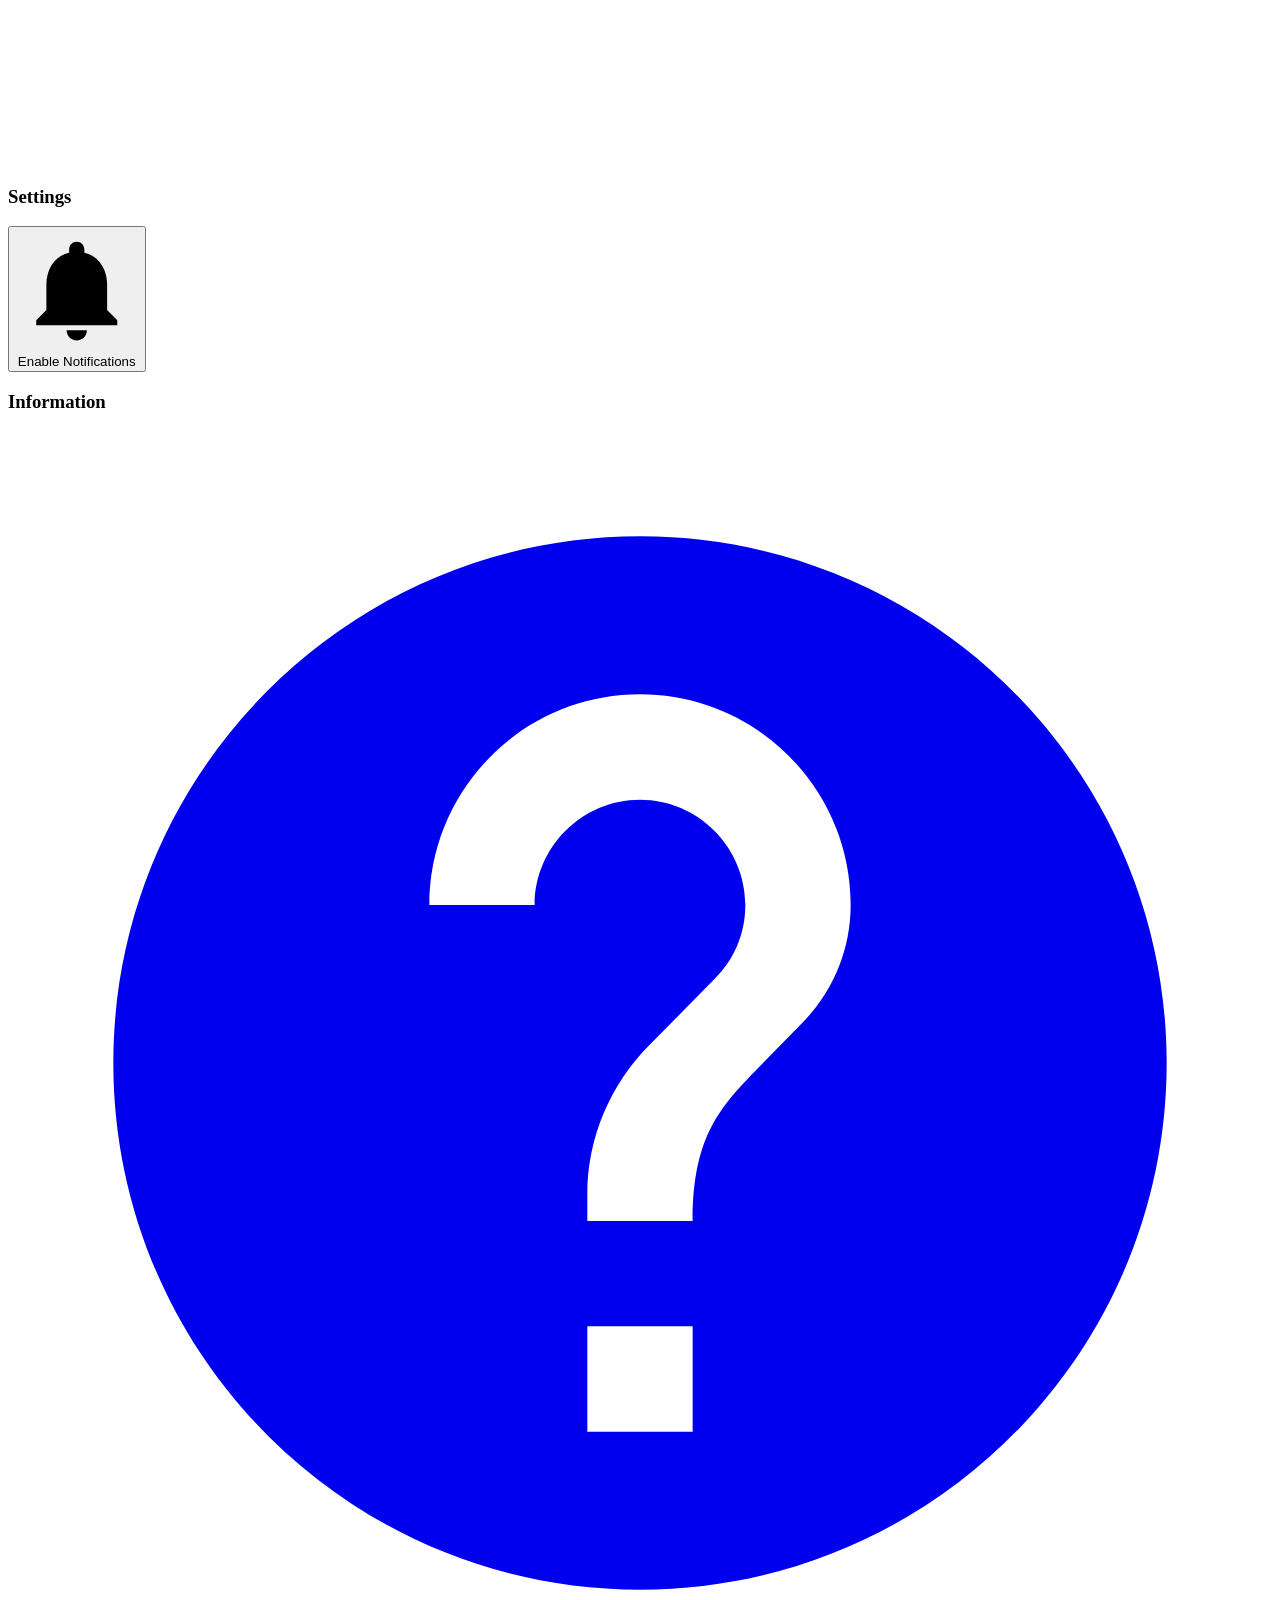
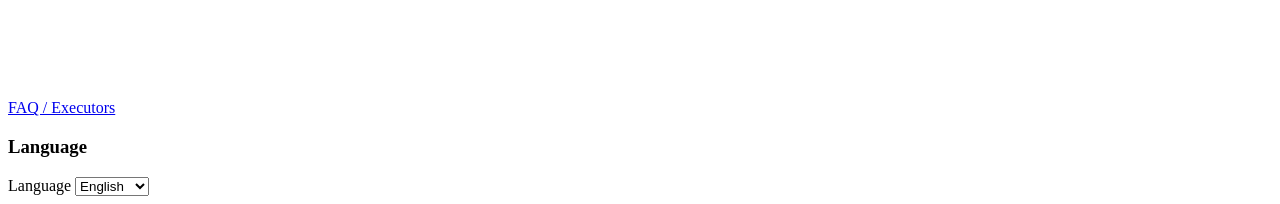
==== index.html @ 23e285c4 "Round 4: 404 page, Esc-close menu, unified modal focus management - Add public/404.html: styled GitH" ====
<!DOCTYPE html>
<html lang="en">
<head>
  <meta charset="UTF-8">
  <meta name="viewport" content="width=device-width, initial-scale=1.0, viewport-fit=cover">
  <meta name="theme-color" content="#0b0d1e">

  <!-- ============ PRIMARY SEO ============ -->
  <title>xlam HUB — Free Adopt Me Scripts 2026 (Auto Farm, Pet Spawner, Trade)</title>
  <meta name="description" content="xlam HUB is a free Adopt Me script hub for Roblox. Copy working auto farm, pet spawner, trade value checker, trade bypass, and FPS boost scripts. Updated 2026, works on Delta, Arceus, Codex, Wave and more executors.">
  <meta name="keywords" content="adopt me script, adopt me scripts, roblox adopt me, adopt me auto farm, adopt me pet spawner, adopt me trade bypass, adopt me hack, xlam hub, adopt me exploit, free roblox scripts, delta executor scripts, adopt me 2026, roblox script hub">
  <meta name="author" content="HyperRamzey">
  <meta name="robots" content="index, follow, max-image-preview:large, max-snippet:-1, max-video-preview:-1">
  <meta name="googlebot" content="index, follow">
  <meta name="rating" content="general">
  <meta name="application-name" content="xlam HUB">
  <link rel="canonical" href="https://hyperramzey.github.io/xhub/">

  <!-- ============ OPEN GRAPH (Facebook, Discord, LinkedIn, WhatsApp) ============ -->
  <meta property="og:type" content="website">
  <meta property="og:site_name" content="xlam HUB">
  <meta property="og:title" content="xlam HUB — Free Adopt Me Scripts 2026 (Auto Farm, Pet Spawner, Trade)">
  <meta property="og:description" content="Free Adopt Me script hub for Roblox. Copy working auto farm, pet spawner, trade checker and more. Updated 2026, works on Delta, Arceus, Codex and Wave.">
  <meta property="og:url" content="https://hyperramzey.github.io/xhub/">
  <meta property="og:image" content="https://hyperramzey.github.io/xhub/preview.png">
  <meta property="og:image:secure_url" content="https://hyperramzey.github.io/xhub/preview.png">
  <meta property="og:image:type" content="image/png">
  <meta property="og:image:width" content="1264">
  <meta property="og:image:height" content="569">
  <meta property="og:image:alt" content="xlam HUB — Adopt Me script hub interface">
  <meta property="og:locale" content="en_US">

  <!-- ============ TWITTER / X CARD ============ -->
  <meta name="twitter:card" content="summary_large_image">
  <meta name="twitter:title" content="xlam HUB — Free Adopt Me Scripts 2026">
  <meta name="twitter:description" content="Free Adopt Me script hub for Roblox. Auto farm, pet spawner, trade checker and more. Updated 2026, works on Delta, Arceus, Codex and Wave.">
  <meta name="twitter:image" content="https://hyperramzey.github.io/xhub/preview.png">
  <meta name="twitter:image:alt" content="xlam HUB — Adopt Me script hub interface">

  <link rel="manifest" href="manifest.webmanifest">
  <link rel="icon" href="icons/icon.svg" type="image/svg+xml">
  <link rel="apple-touch-icon" href="icons/icon-192.png">
  <link rel="preconnect" href="https://fonts.googleapis.com">
  <link rel="preconnect" href="https://fonts.gstatic.com" crossorigin>
  <link href="https://fonts.googleapis.com/css2?family=VT323&family=Permanent+Marker&family=Chakra+Petch:wght@400;600;700&display=swap" rel="stylesheet">

  <!-- ============ STRUCTURED DATA (JSON-LD) ============ -->
  <script type="application/ld+json">
  {
    "@context": "https://schema.org",
    "@graph": [
      {
        "@type": "WebSite",
        "@id": "https://hyperramzey.github.io/xhub/#website",
        "url": "https://hyperramzey.github.io/xhub/",
        "name": "xlam HUB",
        "description": "Free Adopt Me script hub for Roblox — auto farm, pet spawner, trade checker and more.",
        "inLanguage": "en",
        "publisher": { "@id": "https://hyperramzey.github.io/xhub/#org" },
        "potentialAction": {
          "@type": "SearchAction",
          "target": {
            "@type": "EntryPoint",
            "urlTemplate": "https://hyperramzey.github.io/xhub/?q={search_term_string}"
          },
          "query-input": "required name=search_term_string"
        }
      },
      {
        "@type": "Organization",
        "@id": "https://hyperramzey.github.io/xhub/#org",
        "name": "xlam HUB",
        "url": "https://hyperramzey.github.io/xhub/",
        "logo": "https://hyperramzey.github.io/xhub/icons/icon-512.png",
        "sameAs": ["https://github.com/HyperRamzey", "https://www.tiktok.com/@yohd57"]
      },
      {
        "@type": "CollectionPage",
        "@id": "https://hyperramzey.github.io/xhub/#webpage",
        "url": "https://hyperramzey.github.io/xhub/",
        "name": "xlam HUB — Free Adopt Me Scripts 2026",
        "isPartOf": { "@id": "https://hyperramzey.github.io/xhub/#website" },
        "about": "Adopt Me scripts for Roblox",
        "mainEntity": {
          "@type": "ItemList",
          "name": "Adopt Me Scripts",
          "itemListElement": [
            { "@type": "ListItem", "position": 1, "name": "Eclipse Hub - Adopt Me Autofarm" },
            { "@type": "ListItem", "position": 2, "name": "Adopt Me - Pet Spawner (Visual)" },
            { "@type": "ListItem", "position": 3, "name": "Adopt Me - Trade Value Checker" },
            { "@type": "ListItem", "position": 4, "name": "Adopt Me - Trade Bypass" },
            { "@type": "ListItem", "position": 5, "name": "Adopt Me - Food Money Exploit" },
            { "@type": "ListItem", "position": 6, "name": "Adopt Me - FPS Boost & Unlock" },
            { "@type": "ListItem", "position": 7, "name": "Adopt Me - Axonic Keyless Hub" },
            { "@type": "ListItem", "position": 8, "name": "Adopt Me - Snowy Hub Autofarm" },
            { "@type": "ListItem", "position": 9, "name": "Adopt Me - Forge Hub Full Tasks" },
            { "@type": "ListItem", "position": 10, "name": "Adopt Me - DP Hub House Clone" }
          ]
        }
      },
      {
        "@type": "FAQPage",
        "@id": "https://hyperramzey.github.io/xhub/#faq",
        "mainEntity": [
          {
            "@type": "Question",
            "name": "Is xlam HUB free?",
            "acceptedAnswer": { "@type": "Answer", "text": "Yes. Every Adopt Me script on xlam HUB is free to copy and use." }
          },
          {
            "@type": "Question",
            "name": "Which executors do the Adopt Me scripts work on?",
            "acceptedAnswer": { "@type": "Answer", "text": "The scripts work on popular Roblox executors including Delta, Arceus, Codex, Wave, Swift, Flux and more on Android, iOS, PC and Mac." }
          },
          {
            "@type": "Question",
            "name": "How do I use an Adopt Me script from xlam HUB?",
            "acceptedAnswer": { "@type": "Answer", "text": "Click Copy Script on any card to copy the loadstring, then paste and execute it in your Roblox executor while Adopt Me is open." }
          }
        ]
      }
    ]
  }
  </script>

  <script type="module" src="/src/main.ts"></script>
</head>
<body data-stage="bios">

  <!-- ============ SEO / NO-JS FALLBACK ============
       Crawlers and social unfurlers that don't execute JS (and users with JS
       disabled) get real, indexable content here. Hidden from JS-enabled
       browsers by boot.ts, which removes this node once the app mounts. -->
  <noscript>
    <div id="seo-fallback">
      <h1>xlam HUB — Free Adopt Me Scripts for Roblox (2026)</h1>
      <p>xlam HUB is a free Adopt Me script hub. Copy working Roblox scripts for
        Adopt Me — auto farm, pet spawner, trade value checker, trade bypass,
        food money exploit, and FPS boost. Updated for 2026 and compatible with
        Delta, Arceus, Codex, Wave, Swift and other executors on Android, iOS,
        PC and Mac.</p>
      <h2>Available Adopt Me scripts</h2>
      <ul>
        <li>Eclipse Hub - Adopt Me Autofarm</li>
        <li>Adopt Me - Pet Spawner (Visual Only)</li>
        <li>Adopt Me - Trade Value Checker</li>
        <li>Adopt Me - Trade Bypass</li>
        <li>Adopt Me - Food Money Exploit</li>
        <li>Adopt Me - FPS Boost &amp; Unlock, Better Graphics, Shaders</li>
        <li>Adopt Me - Axonic Keyless Hub</li>
        <li>Adopt Me - Snowy Hub Autofarm</li>
        <li>Adopt Me - Forge Hub Full Tasks</li>
        <li>Adopt Me - DP Hub House Clone</li>
      </ul>
      <p>This page requires JavaScript for the interactive script hub. Enable
        JavaScript to copy scripts and browse version history.</p>
    </div>
  </noscript>

  <!-- ============ STAGE 1: BIOS BOOT ============ -->
  <section id="bios-screen" class="stage-layer" aria-label="Boot screen">
    <pre id="bios-log" aria-live="polite"></pre>
    <span class="bios-cursor" aria-hidden="true"></span>
  </section>

  <!-- ============ STAGE 2: XP LOGIN ============ -->
  <section id="xp-login-screen" class="stage-layer" hidden aria-label="Login screen">
    <div class="xp-login-box">
      <div class="xp-logo dancing-text">xlam HUB</div>
      <div class="xp-user-icon" aria-hidden="true">👤</div>
      <div class="xp-username dancing-text">Guest User</div>
      <button id="xp-login-btn" class="xp-login-btn" type="button">➜ Click here to begin</button>
    </div>
  </section>

  <!-- ============ STAGE 3: LOADING BAR ============ -->
  <div id="loading-bar" class="stage-layer" hidden aria-hidden="true">
    <div class="loading-track"><div class="loading-fill"></div></div>
  </div>

  <!-- ============ AMBIENT LAYERS ============ -->
  <canvas id="star-constellation" aria-hidden="true"></canvas>
  <canvas id="smoke-canvas" aria-hidden="true"></canvas>
  <div id="crt-overlay" aria-hidden="true"></div>
  <div id="custom-cursor" aria-hidden="true"></div>

  <!-- ============ FLYOUT MENU ============ -->
  <button id="menu-btn" type="button" aria-label="Open menu" aria-expanded="false" aria-controls="flyout-menu" hidden>
    <svg width="24" height="24" viewBox="0 0 24 24" fill="none" stroke="currentColor" stroke-width="2" stroke-linecap="round" aria-hidden="true"><line x1="3" y1="12" x2="21" y2="12"/><line x1="3" y1="6" x2="21" y2="6"/><line x1="3" y1="18" x2="21" y2="18"/></svg>
  </button>
  <nav id="flyout-menu" aria-label="Settings menu">
    <div class="flyout-content">
      <h3>Settings</h3>
      <button id="install-pwa" type="button" hidden>
        <svg class="animated-icon" viewBox="0 0 24 24" fill="currentColor" aria-hidden="true"><path d="M19 9h-4V3H9v6H5l7 7 7-7zM5 18v2h14v-2H5z"/></svg>
        Install App
      </button>
      <button id="notifications-toggle" type="button">
        <svg class="animated-icon" viewBox="0 0 24 24" fill="currentColor" aria-hidden="true"><path d="M12 22c1.1 0 2-.9 2-2h-4c0 1.1.89 2 2 2zm6-6v-5c0-3.07-1.64-5.64-4.5-6.32V4c0-.83-.67-1.5-1.5-1.5s-1.5.67-1.5 1.5v.68C7.63 5.36 6 7.92 6 11v5l-2 2v1h16v-1l-2-2z"/></svg>
        Enable Notifications
      </button>
      <h3>Information</h3>
      <a href="#executors" id="faq-link">
        <svg class="animated-icon" viewBox="0 0 24 24" fill="currentColor" aria-hidden="true"><path d="M12 2C6.48 2 2 6.48 2 12s4.48 10 10 10 10-4.48 10-10S17.52 2 12 2zm1 17h-2v-2h2v2zm2.07-7.75l-.9.92C13.45 12.9 13 13.5 13 15h-2v-.5c0-1.1.45-2.1 1.17-2.83l1.24-1.26c.37-.36.59-.86.59-1.41 0-1.1-.9-2-2-2s-2 .9-2 2H8c0-2.21 1.79-4 4-4s4 1.79 4 4c0 .88-.36 1.68-.93 2.25z"/></svg>
        FAQ / Executors
      </a>
      <h3>Language</h3>
      <label class="visually-hidden" for="language-selector">Language</label>
      <select id="language-selector">
        <option value="en">English</option>
        <option value="es">Español</option>
        <option value="fr">Français</option>
      </select>
    </div>
  </nav>

  <!-- ============ MAIN ============ -->
  <main id="main-content" hidden>
    <button id="free-pet-placard" class="placard" type="button">🎁 GET A FREE PET</button>
    <button id="back-to-top" type="button" aria-label="Back to top">▲</button>

    <header class="title-container">
      <div id="logo-bottle" aria-hidden="true">
        <div class="bottle"><div class="bottle-smoke"></div><div class="stick"></div></div>
      </div>
      <h1 class="main-title">
        <svg class="x-logo-svg" width="80" height="80" viewBox="0 0 300 300" aria-hidden="true">
          <path class="x-path" d="M 50 30 L 120 150 L 50 270 M 250 30 L 180 150 L 250 270" stroke="#2de2e6" stroke-width="35" stroke-linecap="round" fill="none"/>
        </svg>
        <span class="lamhub-text">lamHub</span>
      </h1>
    </header>
    <p class="subtitle">made by scriptblox coders</p>

    <div class="search-container">
      <label class="visually-hidden" for="search-bar">Search for scripts</label>
      <input type="search" id="search-bar" placeholder="Search for scripts…" autocomplete="off">
    </div>

    <div class="scripts-container" id="scripts-container">
      <!-- cards rendered by src/cards.ts from src/data.ts -->
    </div>
    <p id="no-results" hidden>No scripts match your search.</p>

    <footer>
      <p>
        <a href="https://hyperramzey.github.io/">XlamHub Github pages site</a> © 2026 by
        <a href="https://github.com/HyperRamzey">HyperRamzey</a> is licensed under
        <a href="https://creativecommons.org/licenses/by-nc-nd/4.0/">CC BY-NC-ND 4.0</a><img src="https://mirrors.creativecommons.org/presskit/icons/cc.svg" alt="CC"><img src="https://mirrors.creativecommons.org/presskit/icons/by.svg" alt="BY"><img src="https://mirrors.creativecommons.org/presskit/icons/nc.svg" alt="NC"><img src="https://mirrors.creativecommons.org/presskit/icons/nd.svg" alt="ND">
      </p>
    </footer>
  </main>

  <!-- ============ MODALS ============ -->
  <div id="script-detail-modal" class="modal-overlay" role="dialog" aria-modal="true" aria-labelledby="modal-title" hidden>
    <div class="modal-content">
      <button class="close-modal" type="button" aria-label="Close">&times;</button>
      <h2 id="modal-title">Script details</h2>
      <div class="image-gallery" id="modal-image-gallery"></div>
      <p id="modal-description"></p>
      <button id="modal-copy-btn" class="btn copy-btn wide" type="button">💪 Copy Script</button>
    </div>
  </div>

  <div id="pet-modal" class="modal-overlay" role="dialog" aria-modal="true" aria-labelledby="pet-modal-title" hidden>
    <div class="modal-content">
      <button class="close-modal" type="button" aria-label="Close">&times;</button>
      <h2 id="pet-modal-title">Get Your Free Pet!</h2>
      <p>To claim your free pet, follow these simple steps:</p>
      <ol>
        <li>Go to my <a href="https://www.tiktok.com/@yohd57" target="_blank" rel="noopener noreferrer">TikTok Profile</a>.</li>
        <li>Like and comment on all of my videos.</li>
        <li>Send me a Direct Message on TikTok when you're done.</li>
      </ol>
      <p>I'll get back to you with your reward!</p>
    </div>
  </div>

  <div id="script-preview-modal" class="modal-overlay" role="dialog" aria-modal="true" aria-labelledby="preview-title" hidden>
    <div class="modal-content">
      <button class="close-modal" type="button" aria-label="Close">&times;</button>
      <h2 id="preview-title">Script Link</h2>
      <p id="script-preview-msg">Your script is ready! It has been automatically copied to your clipboard.</p>
      <pre id="script-link-display"></pre>
      <div class="modal-actions">
        <button id="manual-copy-btn" class="btn copy-btn" type="button">📋 Copy Again</button>
      </div>
      <p class="modal-hint">If you are stuck at loading, try to use newest android or ios delta executor or relaunch roblox if you are using it already</p>
    </div>
  </div>

  <div id="executor-modal" class="modal-overlay" role="dialog" aria-modal="true" aria-labelledby="executor-modal-title" hidden>
    <div class="modal-content">
      <button class="close-modal" type="button" aria-label="Close">&times;</button>
      <h2 id="executor-modal-title">Supported Executors</h2>
      <p>SOME of the supported executors that those scripts should work on. Try them all:</p>
      <ul class="executor-list">
        <li><a href="https://deltaexploits.gg/" target="_blank" rel="noopener noreferrer">Delta:</a> Android, IOS, Free</li>
        <li><a href="https://spdmteam.com/index" target="_blank" rel="noopener noreferrer">Arceus:</a> Android, IOS, Free</li>
        <li><a href="https://codex.lol/" target="_blank" rel="noopener noreferrer">Codex:</a> Android: Free</li>
        <li><a href="https://discord.gg/fluxus" target="_blank" rel="noopener noreferrer">Flux:</a> PC, Free</li>
        <li><a href="https://getwave.gg/" target="_blank" rel="noopener noreferrer">Wave:</a> PC, 20 dollars/month</li>
        <li><a href="https://www.vegax.gg/" target="_blank" rel="noopener noreferrer">Vega:</a> ??</li>
        <li><a href="https://discord.gg/getswift" target="_blank" rel="noopener noreferrer">Swift:</a> PC, Free</li>
        <li>Cryptic: Android, Free</li>
        <li>Trigon: ??</li>
        <li><a href="https://discord.gg/theargon" target="_blank" rel="noopener noreferrer">Argon:</a> PC, Free</li>
        <li><a href="https://macsploit.co/" target="_blank" rel="noopener noreferrer">Macsploit:</a> Mac, 10 dollars/life</li>
        <li><a href="https://evon.cc/" target="_blank" rel="noopener noreferrer">Evon:</a> Android, Free</li>
        <li><a href="https://discord.gg/zovware" target="_blank" rel="noopener noreferrer">Seliware:</a> PC, 10 dollars/month</li>
        <li><a href="https://discord.gg/awpgg" target="_blank" rel="noopener noreferrer">AWP:</a> PC, 20 dollars/month</li>
        <li><a href="https://nihon.lol/" target="_blank" rel="noopener noreferrer">Nihon:</a> PC, 20 dollars/month</li>
        <li><a href="https://www.getselene.net/" target="_blank" rel="noopener noreferrer">Selene:</a> PC, Free</li>
        <li><a href="https://synapsez.net/" target="_blank" rel="noopener noreferrer">Synapse Z:</a> PC, 6.5 dollars/week</li>
        <li><a href="https://sirhurt.net/" target="_blank" rel="noopener noreferrer">Sirhurt:</a> PC, 12 dollars/month</li>
      </ul>
    </div>
  </div>

  <div id="changelog-modal" class="modal-overlay" role="dialog" aria-modal="true" aria-labelledby="changelog-title" hidden>
    <div class="modal-content">
      <button class="close-modal" type="button" aria-label="Close">&times;</button>
      <h2 id="changelog-title">Script Version History</h2>
      <div class="version-history" id="version-history-content"></div>
    </div>
  </div>

  <div id="image-overlay" class="image-overlay" role="dialog" aria-modal="true" hidden>
    <button class="close-overlay" type="button" aria-label="Close image">&times;</button>
    <img id="enlarged-image" class="enlarged-image" src="[data-uri]" alt="Enlarged preview">
  </div>

  <!-- ============ AUTO PROMPTS ============ -->
  <div id="prompt-stack">
    <div id="notification-prompt" class="auto-prompt" role="alert" hidden>
      <p><strong>📬 Stay Updated!</strong><br>Get notified about new scripts and updates every hour?</p>
      <button class="accept-btn" type="button" data-action="enable-notifications">Enable</button>
      <button class="dismiss-btn" type="button" data-action="dismiss">Maybe Later</button>
    </div>
    <div id="install-prompt" class="auto-prompt" role="alert" hidden>
      <p><strong>📱 Install xlam HUB!</strong><br>Add to your home screen for quick access?</p>
      <button class="accept-btn" type="button" data-action="install-pwa">Install</button>
      <button class="dismiss-btn" type="button" data-action="dismiss">Not Now</button>
    </div>
  </div>

</body>
</html>
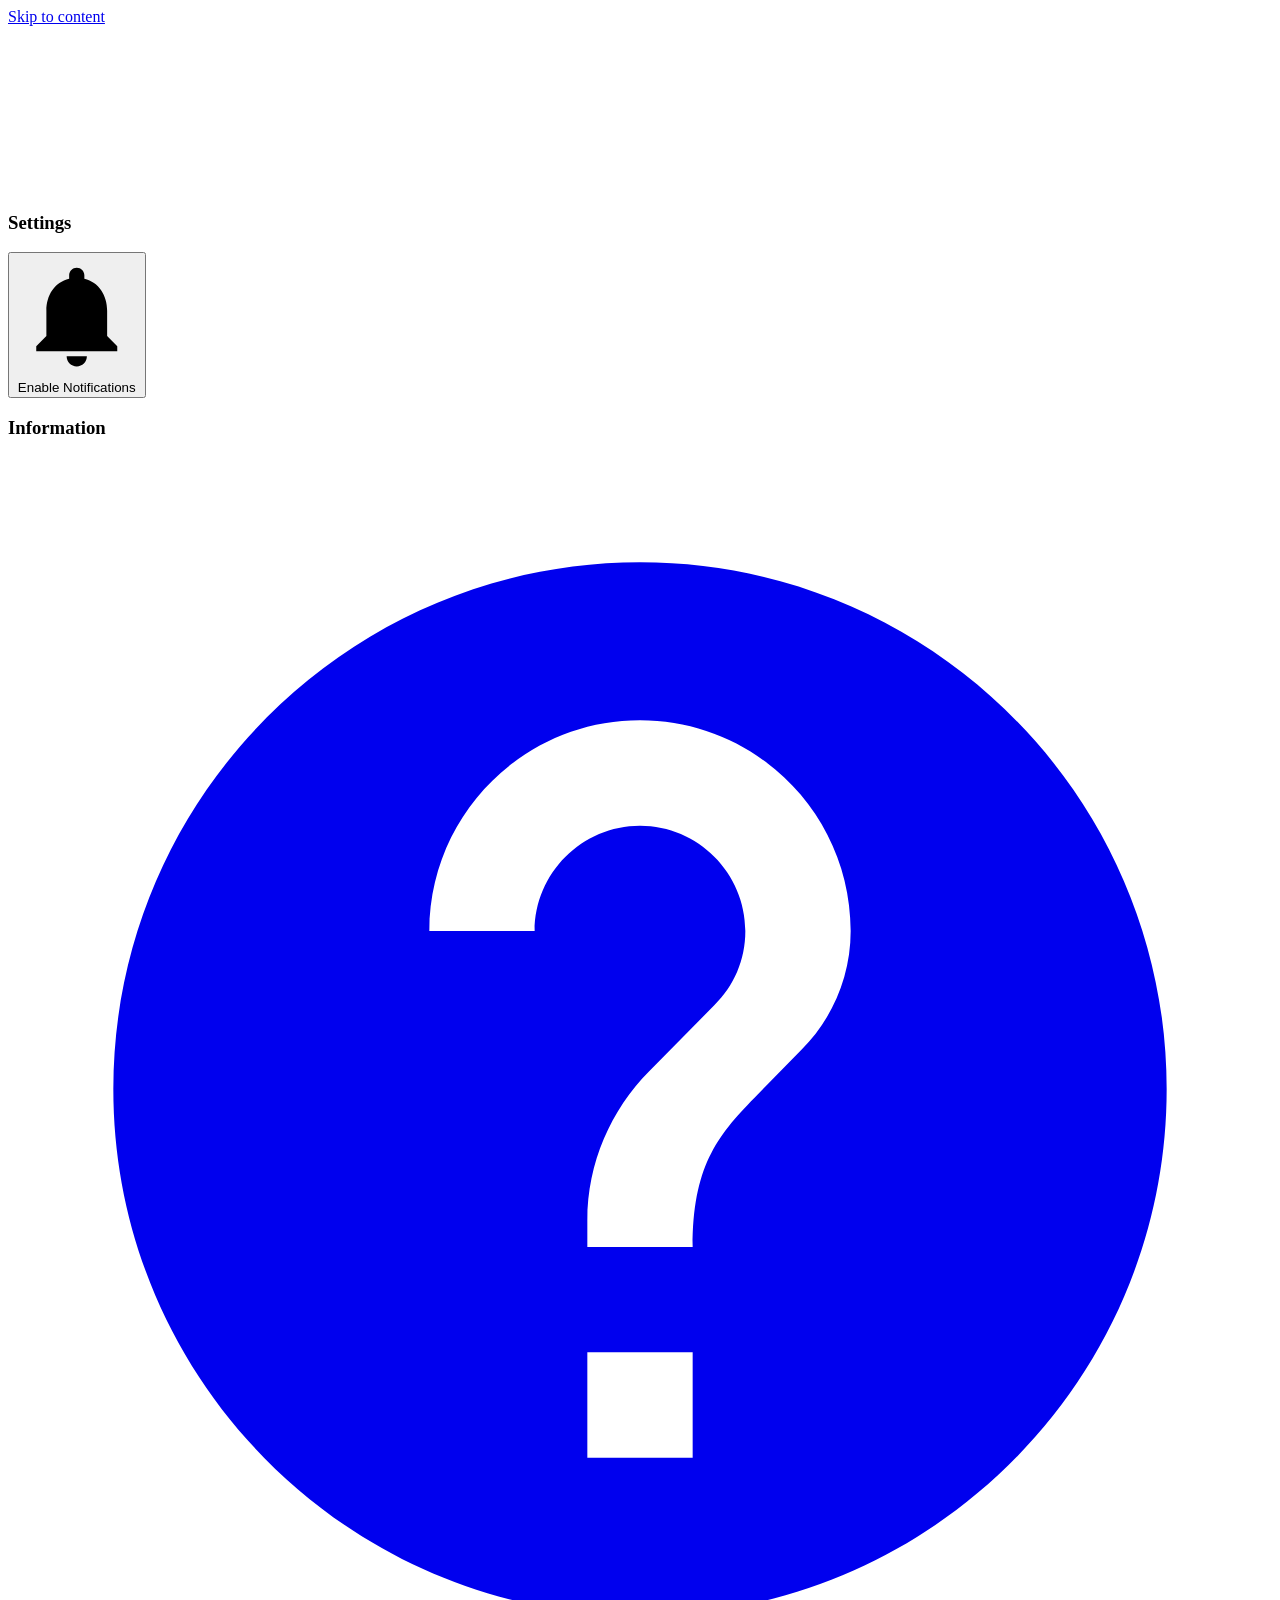
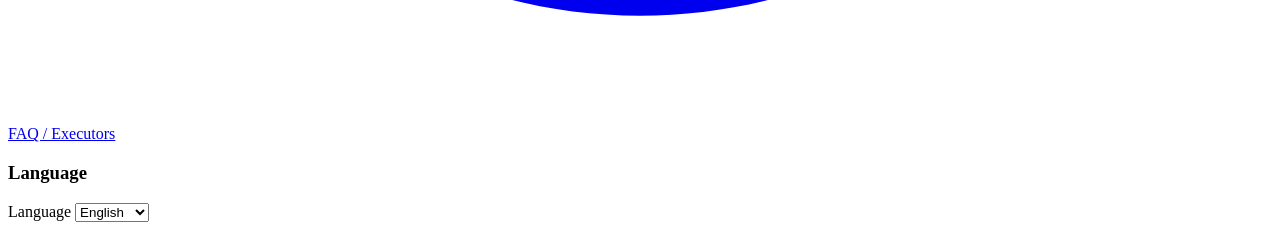
==== commit 5cef77da: "Round 5: skip link, live search announcements, footer icon sizing - Skip-to-content link (visible on" ====
--- a/index.html
+++ b/index.html
@@ -126,6 +126,7 @@
   <script type="module" src="/src/main.ts"></script>
 </head>
 <body data-stage="bios">
+  <a href="#main-content" class="skip-link">Skip to content</a>
 
   <!-- ============ SEO / NO-JS FALLBACK ============
        Crawlers and social unfurlers that don't execute JS (and users with JS
@@ -241,12 +242,13 @@
       <!-- cards rendered by src/cards.ts from src/data.ts -->
     </div>
     <p id="no-results" hidden>No scripts match your search.</p>
+    <p id="search-status" class="visually-hidden" role="status" aria-live="polite"></p>
 
     <footer>
       <p>
         <a href="https://hyperramzey.github.io/">XlamHub Github pages site</a> © 2026 by
         <a href="https://github.com/HyperRamzey">HyperRamzey</a> is licensed under
-        <a href="https://creativecommons.org/licenses/by-nc-nd/4.0/">CC BY-NC-ND 4.0</a><img src="https://mirrors.creativecommons.org/presskit/icons/cc.svg" alt="CC"><img src="https://mirrors.creativecommons.org/presskit/icons/by.svg" alt="BY"><img src="https://mirrors.creativecommons.org/presskit/icons/nc.svg" alt="NC"><img src="https://mirrors.creativecommons.org/presskit/icons/nd.svg" alt="ND">
+        <a href="https://creativecommons.org/licenses/by-nc-nd/4.0/">CC BY-NC-ND 4.0</a><img src="https://mirrors.creativecommons.org/presskit/icons/cc.svg" alt="CC" width="22" height="22" loading="lazy" decoding="async"><img src="https://mirrors.creativecommons.org/presskit/icons/by.svg" alt="BY" width="22" height="22" loading="lazy" decoding="async"><img src="https://mirrors.creativecommons.org/presskit/icons/nc.svg" alt="NC" width="22" height="22" loading="lazy" decoding="async"><img src="https://mirrors.creativecommons.org/presskit/icons/nd.svg" alt="ND" width="22" height="22" loading="lazy" decoding="async">
       </p>
     </footer>
   </main>
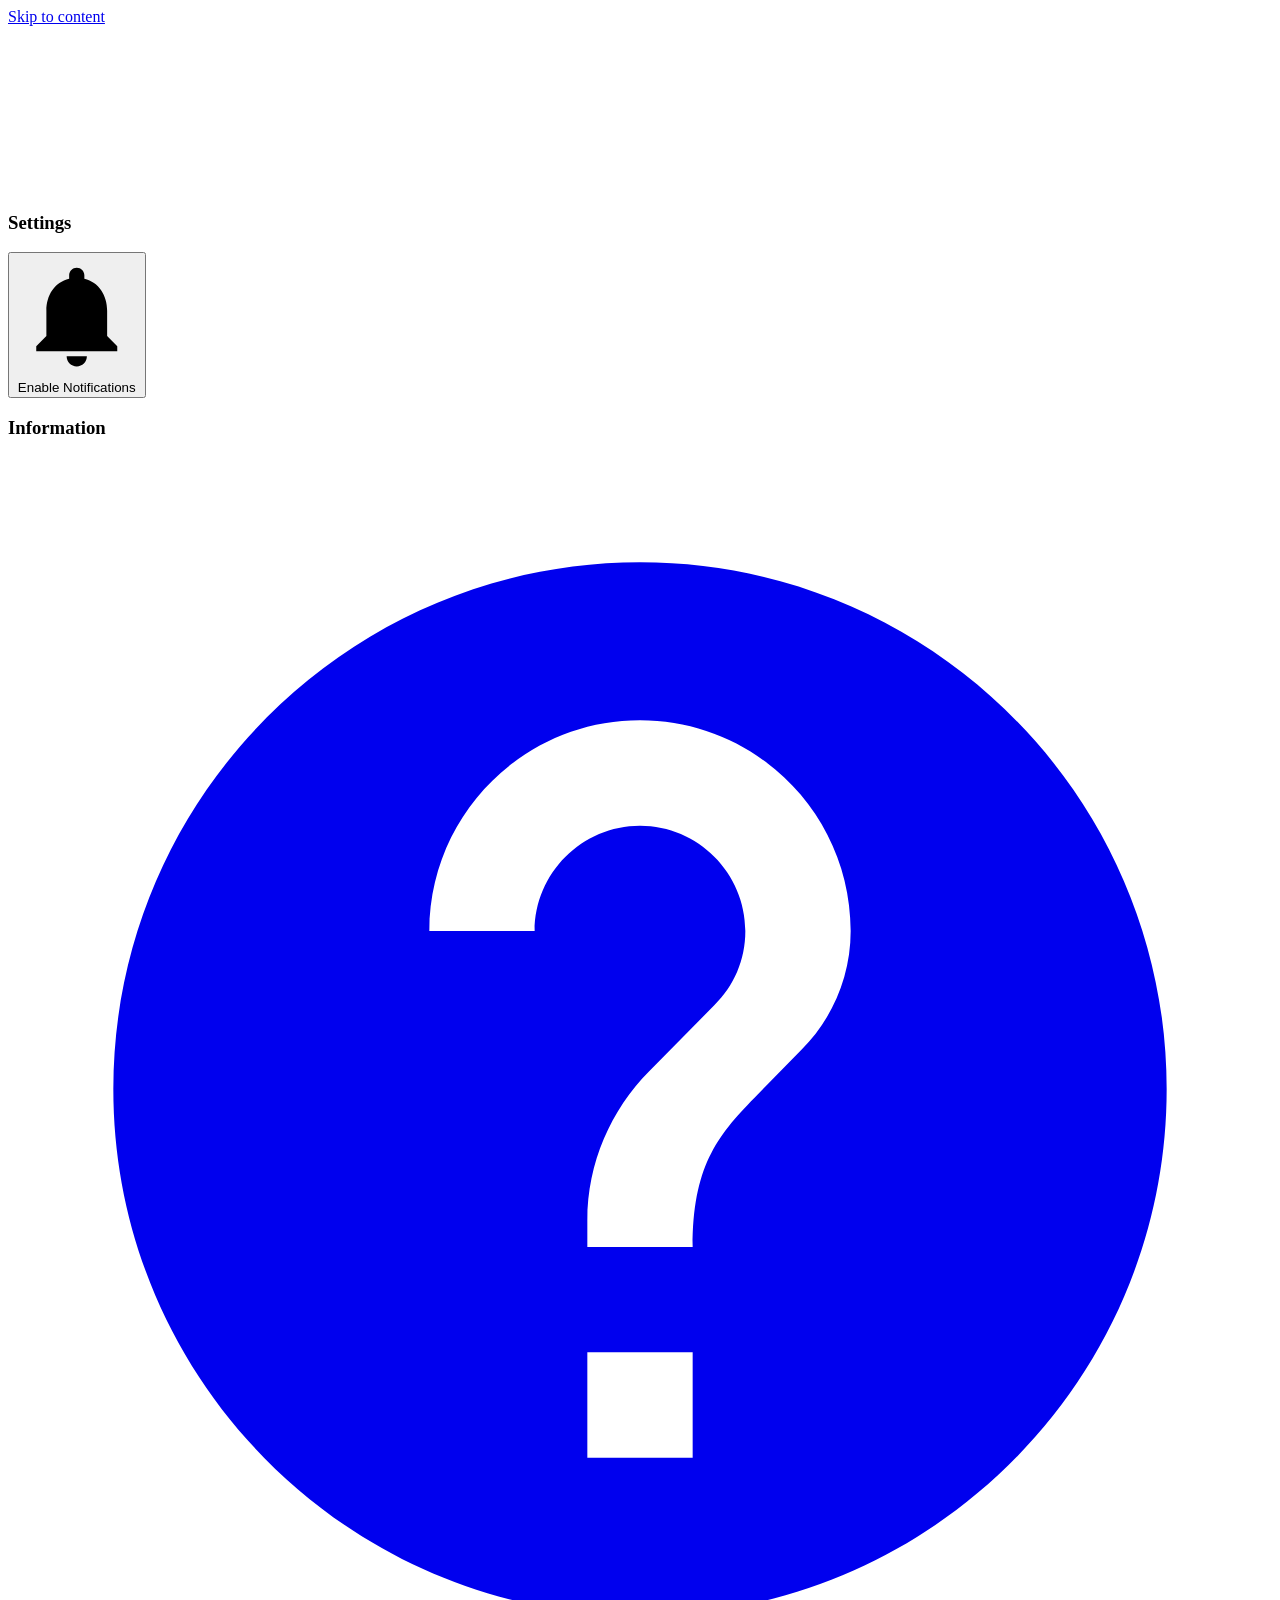
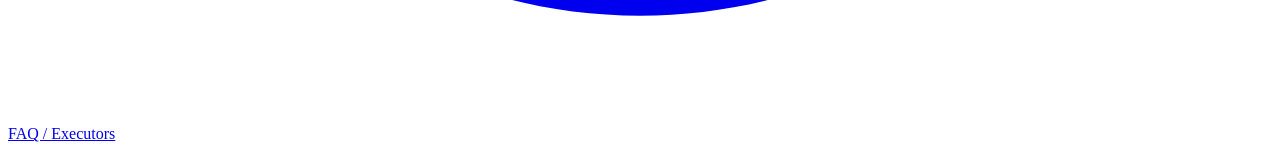
==== commit 3ca4002c: "Round 9: remove dead language selector, add "Clear search" escape hatch - The flyout language <selec" ====
--- a/index.html
+++ b/index.html
@@ -42,6 +42,7 @@
   <link rel="apple-touch-icon" href="icons/icon-192.png">
   <link rel="preconnect" href="https://fonts.googleapis.com">
   <link rel="preconnect" href="https://fonts.gstatic.com" crossorigin>
+  <link rel="dns-prefetch" href="https://mirrors.creativecommons.org">
   <link href="https://fonts.googleapis.com/css2?family=VT323&family=Permanent+Marker&family=Chakra+Petch:wght@400;600;700&display=swap" rel="stylesheet">
 
   <!-- ============ STRUCTURED DATA (JSON-LD) ============ -->
@@ -205,13 +206,6 @@
         <svg class="animated-icon" viewBox="0 0 24 24" fill="currentColor" aria-hidden="true"><path d="M12 2C6.48 2 2 6.48 2 12s4.48 10 10 10 10-4.48 10-10S17.52 2 12 2zm1 17h-2v-2h2v2zm2.07-7.75l-.9.92C13.45 12.9 13 13.5 13 15h-2v-.5c0-1.1.45-2.1 1.17-2.83l1.24-1.26c.37-.36.59-.86.59-1.41 0-1.1-.9-2-2-2s-2 .9-2 2H8c0-2.21 1.79-4 4-4s4 1.79 4 4c0 .88-.36 1.68-.93 2.25z"/></svg>
         FAQ / Executors
       </a>
-      <h3>Language</h3>
-      <label class="visually-hidden" for="language-selector">Language</label>
-      <select id="language-selector">
-        <option value="en">English</option>
-        <option value="es">Español</option>
-        <option value="fr">Français</option>
-      </select>
     </div>
   </nav>
 
@@ -235,13 +229,13 @@
 
     <div class="search-container">
       <label class="visually-hidden" for="search-bar">Search for scripts</label>
-      <input type="search" id="search-bar" placeholder="Search for scripts…" autocomplete="off">
+      <input type="search" id="search-bar" placeholder="Search for scripts…" autocomplete="off" title="Press / to focus">
     </div>
 
     <div class="scripts-container" id="scripts-container">
       <!-- cards rendered by src/cards.ts from src/data.ts -->
     </div>
-    <p id="no-results" hidden>No scripts match your search.</p>
+    <p id="no-results" hidden>No scripts match your search. <button id="clear-search" class="link-btn" type="button">Clear search</button></p>
     <p id="search-status" class="visually-hidden" role="status" aria-live="polite"></p>
 
     <footer>
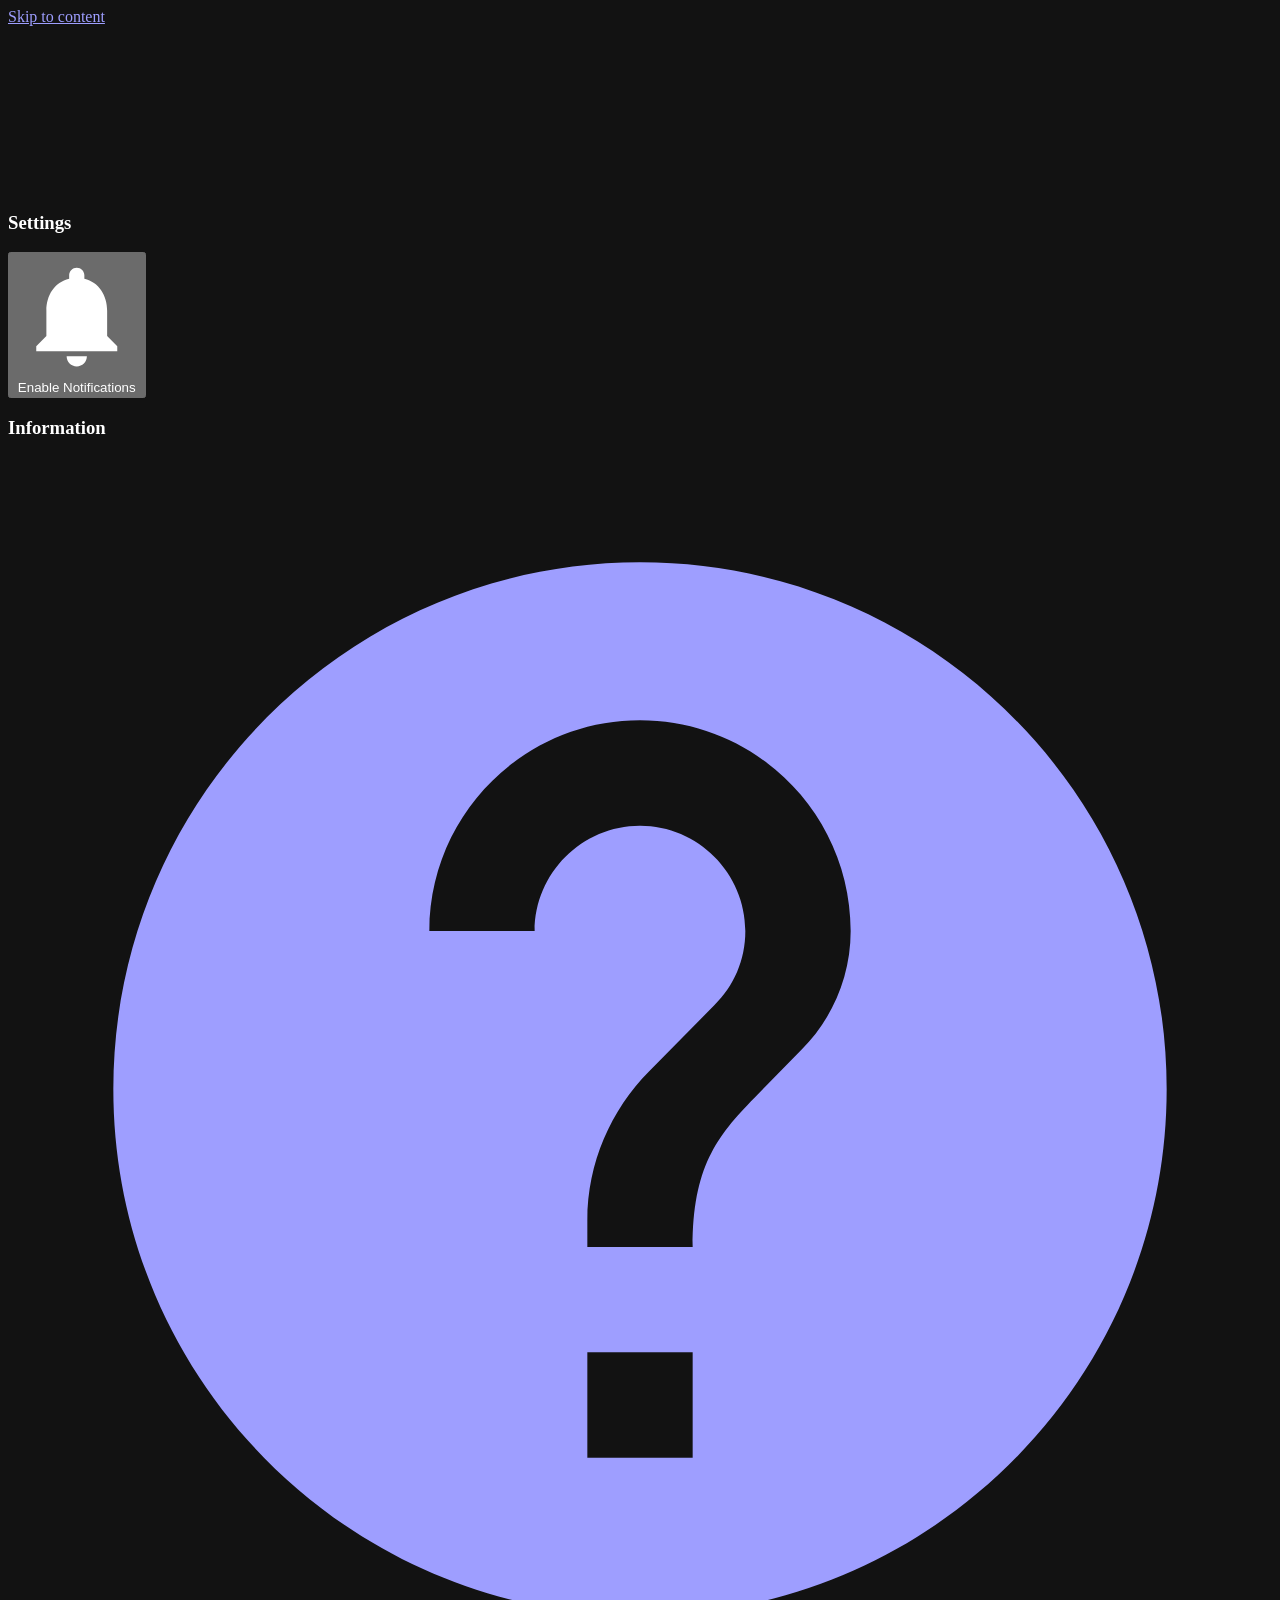
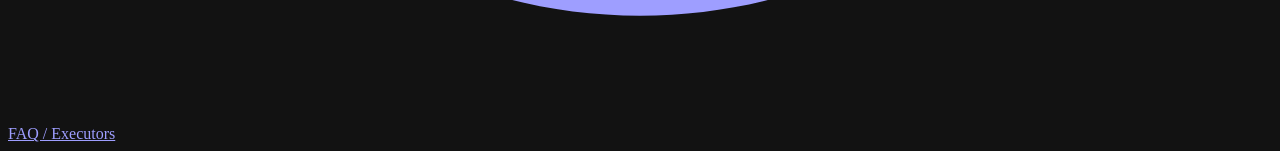
==== commit 4ac2bd14: "Round 10: color-scheme dark + richer PWA manifest - <meta name="color-scheme" content="dark"> so nat" ====
--- a/index.html
+++ b/index.html
@@ -4,6 +4,7 @@
   <meta charset="UTF-8">
   <meta name="viewport" content="width=device-width, initial-scale=1.0, viewport-fit=cover">
   <meta name="theme-color" content="#0b0d1e">
+  <meta name="color-scheme" content="dark">
 
   <!-- ============ PRIMARY SEO ============ -->
   <title>xlam HUB — Free Adopt Me Scripts 2026 (Auto Farm, Pet Spawner, Trade)</title>
